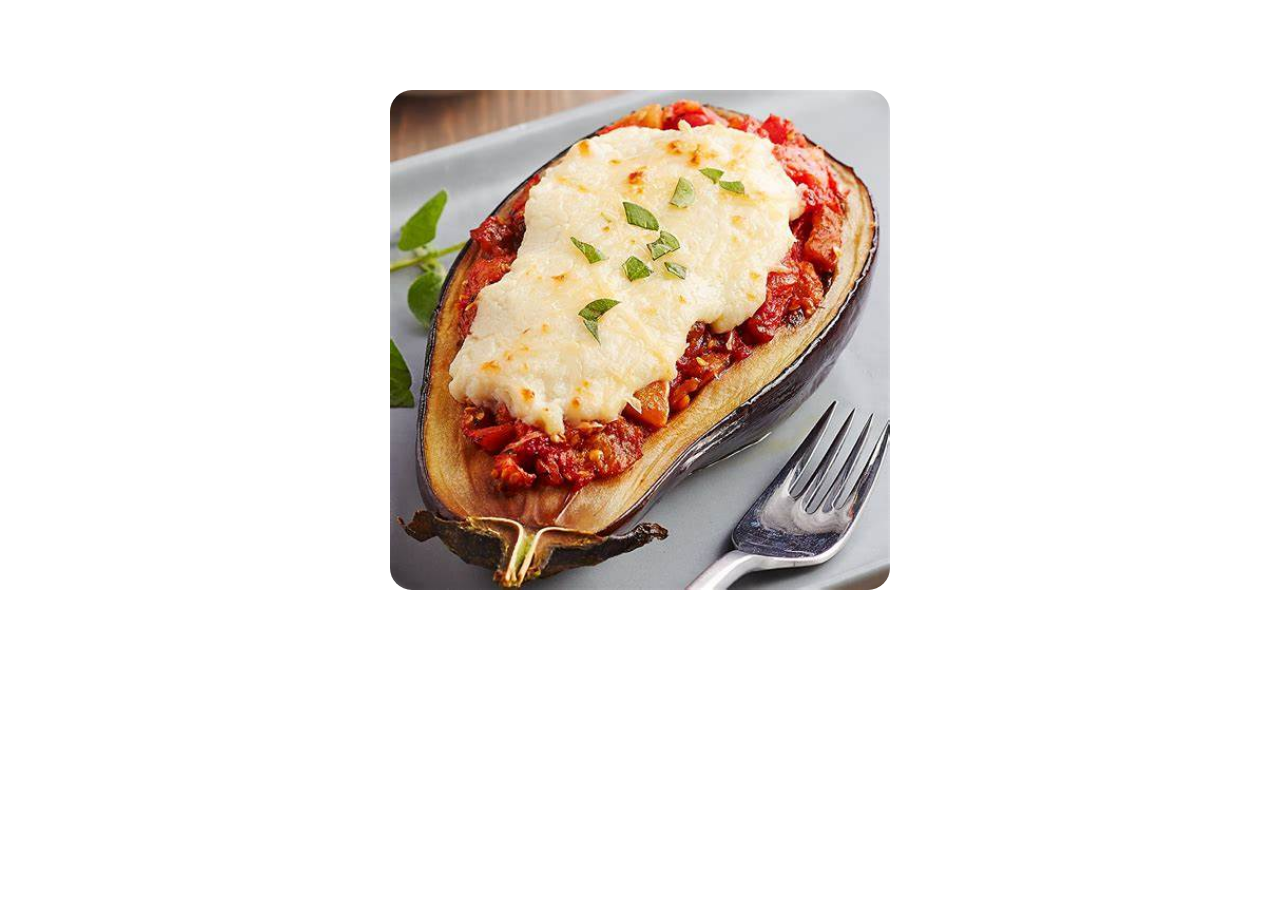
==== recipes/Stuffed_Eggplant.html @ 2e2d5253 "Add recipes files and style.css files for recipes" ====
<!DOCTYPE html>
<html lang="en">
<head>
    <meta charset="UTF-8">
    <meta name="viewport" content="width=device-width, initial-scale=1.0">
    <link rel="stylesheet" href="./style.css">
    <link rel="icon" href="./Stuffed_Eggplant-image.jpg">
    <title>Stuffed Eggplant</title>
</head>
<body>
    <div class="container">
        <h1>Stuffed Eggplant</h1>
    
        <img src="Stuffed_Eggplant-image.jpg" alt="Stuffed_Eggplant-image" height="500px" >
        
        <div class="ingredients">
            <h2>ingredients</h2>
        </div>
    </div>
    
</body>
</html>
---- recipes/style.css ----
@import url('https://fonts.googleapis.com/css2?family=Merriweather:ital,wght@0,300;0,400;0,700;0,900;1,300;1,400;1,700;1,900&family=Playwrite+CU&display=swap');
*{
    
    font-family: "Merriweather", serif;
    margin: 0;
    padding: 0;
    box-sizing: border-box;
}
body{
    
    height: 100vh;
    background-image: url('../vegetables-set-left-black-slate.jpg');
    display: flex;
    flex-direction: column;
    align-items: center;
    color: white;
  
    
}
h1{
    
    font-size: 2.5rem;
    text-align: center;
    margin: 20px 0;
}

img {
    box-shadow: 2px 2px 4px #fff;
    border-radius: 22px;
}
.ingredients{
    margin-top: 10px;
    
    
}
.ingredients h2{
    padding-bottom: 5px;
    border-bottom: 2px solid white;
}
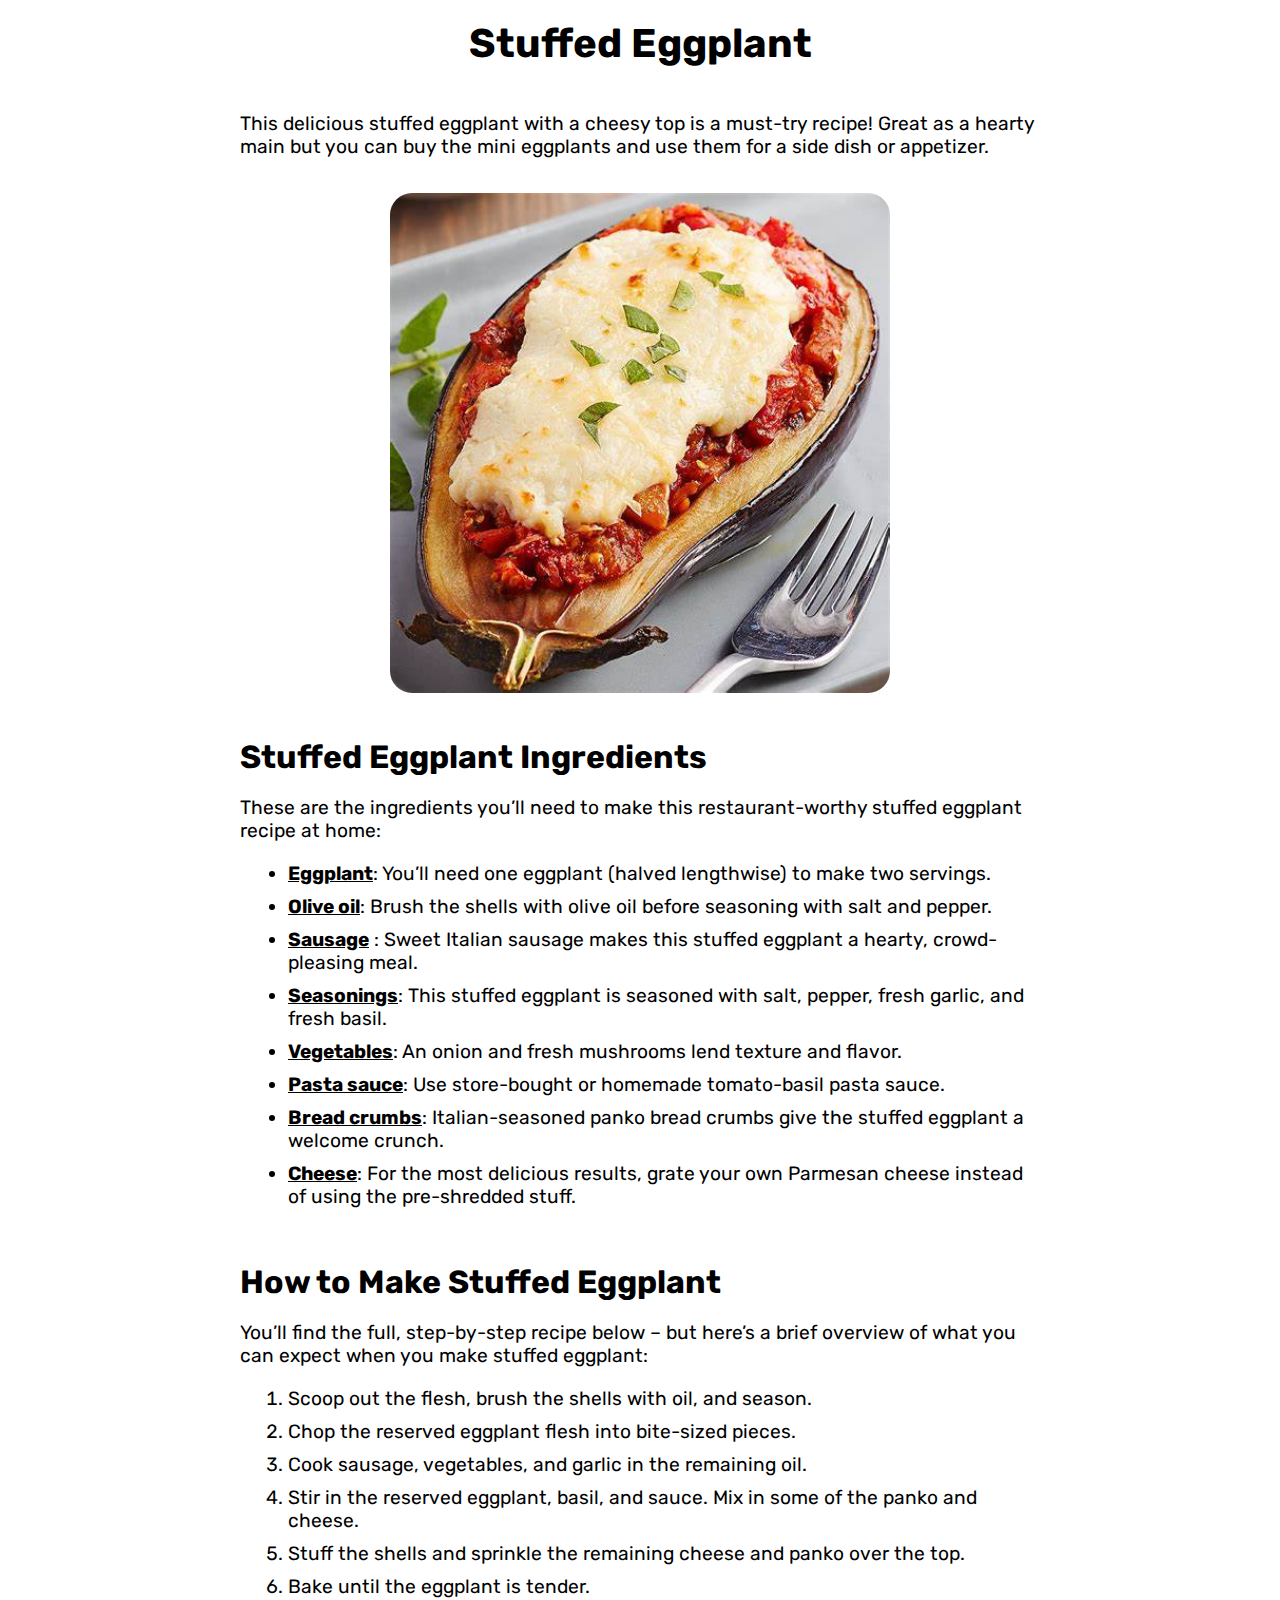
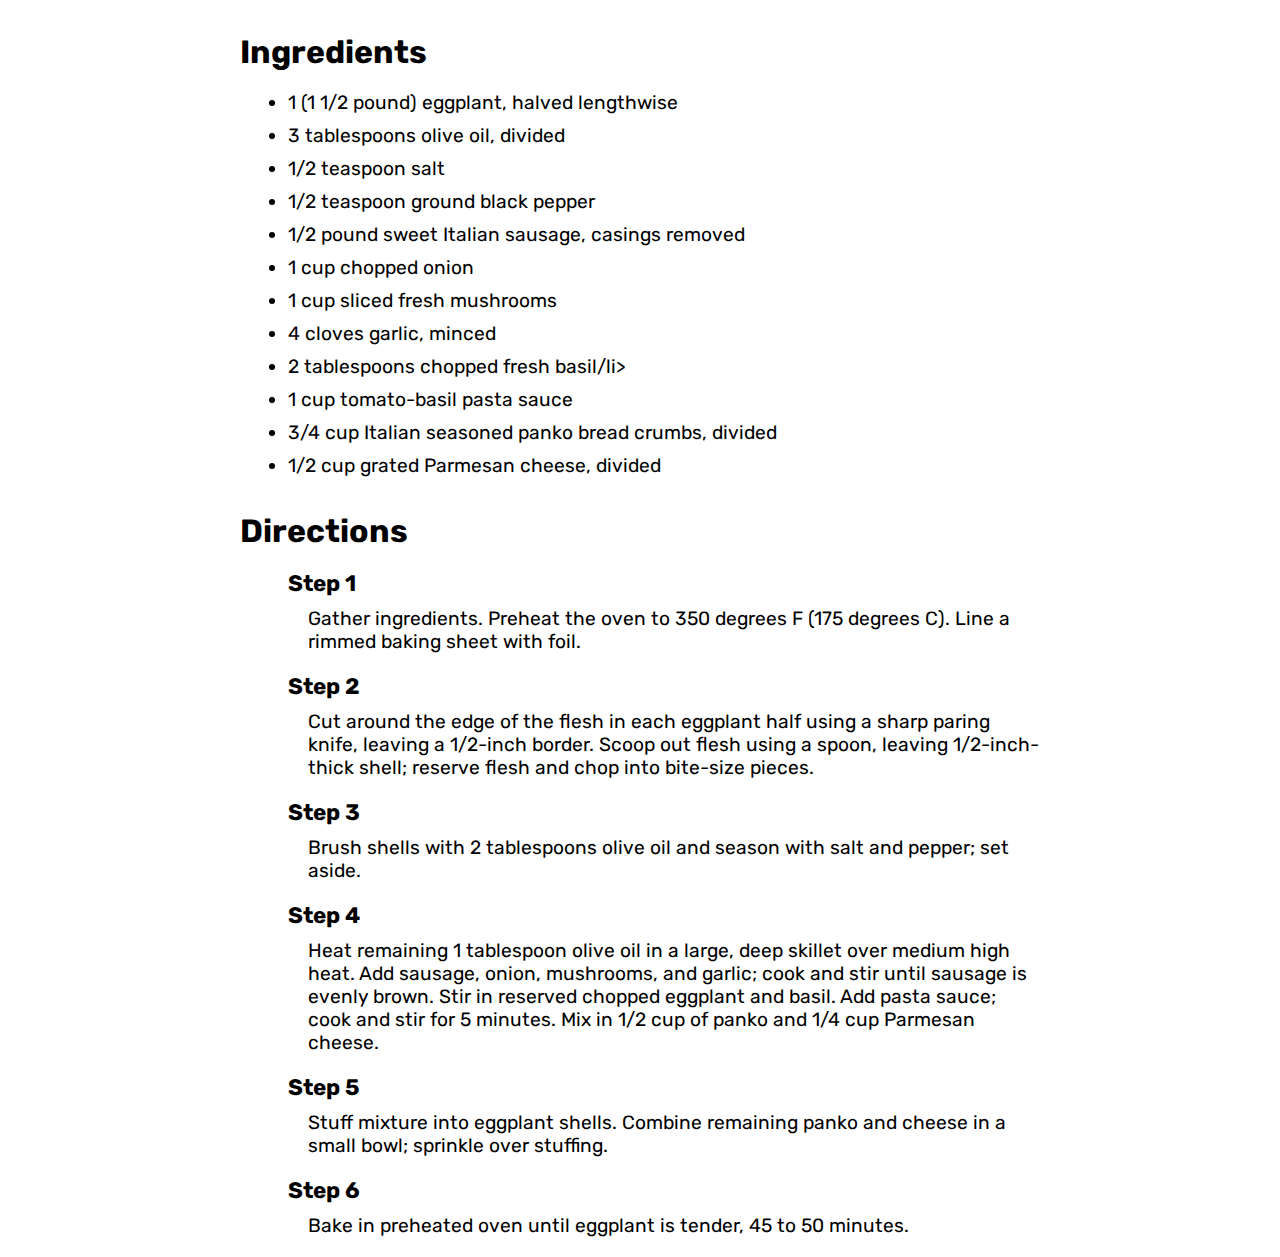
==== commit 44a2ecc1: "Finish html and css for Stuffed_Eggplant dish" ====
--- a/recipes/Stuffed_Eggplant.html
+++ b/recipes/Stuffed_Eggplant.html
@@ -10,11 +10,90 @@
 <body>
     <div class="container">
         <h1>Stuffed Eggplant</h1>
-    
-        <img src="Stuffed_Eggplant-image.jpg" alt="Stuffed_Eggplant-image" height="500px" >
+        <div class="introduction">
+            <p>This delicious stuffed eggplant with a cheesy top is a must-try recipe! Great as a hearty main but you can buy the mini eggplants and use them for a side dish or appetizer.</p>
+        </div>
+        <div class="dish-image">
+            <img src="Stuffed_Eggplant-image.jpg" alt="Stuffed_Eggplant-image" height="500px" >
+        </div>
         
         <div class="ingredients">
-            <h2>ingredients</h2>
+            <h2>Stuffed Eggplant Ingredients</h2>
+            <p>These are the ingredients you’ll need to make this restaurant-worthy stuffed eggplant recipe at home: </p>
+                <ul>
+                    <li><strong>Eggplant</strong>: You’ll need one eggplant (halved lengthwise) to make two servings.</li>
+                    <li><strong>Olive oil</strong>: Brush the shells with olive oil before seasoning with salt and pepper.</li>
+                    <li><strong>Sausage</strong> : Sweet Italian sausage makes this stuffed eggplant a hearty, crowd-pleasing meal.</li>
+                    <li><strong>Seasonings</strong>: This stuffed eggplant is seasoned with salt, pepper, fresh garlic, and fresh basil. </li>
+                    <li><strong>Vegetables</strong>: An onion and fresh mushrooms lend texture and flavor. </li>
+                    <li><strong>Pasta sauce</strong>: Use store-bought or homemade tomato-basil pasta sauce.</li>
+                    <li><strong>Bread crumbs</strong>: Italian-seasoned panko bread crumbs give the stuffed eggplant a welcome crunch. </li>
+                    <li><strong>Cheese</strong>: For the most delicious results, grate your own Parmesan cheese instead of using the pre-shredded stuff.</li>
+                </ul>
+                
+           
+        </div>
+        <div class="steps">
+            <h2>How to Make Stuffed Eggplant</h2>
+            <p>You’ll find the full, step-by-step recipe below – but here’s a brief overview of what you can expect when you make stuffed eggplant: </p>
+            <ol>
+                <li>Scoop out the flesh, brush the shells with oil, and season.</li>
+                <li>Chop the reserved eggplant flesh into bite-sized pieces.</li>
+                <li>Cook sausage, vegetables, and garlic in the remaining oil. </li>
+                <li>Stir in the reserved eggplant, basil, and sauce. Mix in some of the panko and cheese. </li>
+                <li>Stuff the shells and sprinkle the remaining cheese and panko over the top. </li>
+                <li>Bake until the eggplant is tender. </li>
+            </ol>
+        </div>
+        <div class="ingredients-detailed">
+            <h2>Ingredients</h2>
+            <ul>
+                <li>1 (1 1/2 pound) eggplant, halved lengthwise</li>
+                <li>3 tablespoons olive oil, divided</li>
+                <li>1/2 teaspoon salt</li>
+                <li>1/2 teaspoon ground black pepper</li>
+                <li>1/2 pound sweet Italian sausage, casings removed</li>
+                <li>1 cup chopped onion</li>
+                <li>1 cup sliced fresh mushrooms</li>
+                <li>4 cloves garlic, minced</li>
+                <li>2 tablespoons chopped fresh basil/li>
+                <li>1 cup tomato-basil pasta sauce</li>
+                <li>3/4 cup Italian seasoned panko bread crumbs, divided</li>
+                <li>1/2 cup grated Parmesan cheese, divided</li>
+            </ul>
+        </div>
+        <div class="directions">
+            <h2>Directions</h2>
+            <ul>
+                
+                <li>
+                    <h3>Step 1</h3>
+                    <p>Gather ingredients. Preheat the oven to 350 degrees F (175 degrees C). Line a rimmed baking sheet with foil.</p>
+                </li>
+                <li>
+                    <h3>Step 2</h3>
+                    <p>Cut around the edge of the flesh in each eggplant half using a sharp paring knife, leaving a 1/2-inch border. Scoop out flesh using a spoon, leaving 1/2-inch-thick shell; reserve flesh and chop into bite-size pieces.</p>
+
+                </li>
+                <li>
+                    <h3>Step 3</h3>
+                    <p>Brush shells with 2 tablespoons olive oil and season with salt and pepper; set aside.</p>
+
+                </li>
+                <li>
+                    <h3>Step 4</h3>
+                    <p>Heat remaining 1 tablespoon olive oil in a large, deep skillet over medium high heat. Add sausage, onion, mushrooms, and garlic; cook and stir until sausage is evenly brown. Stir in reserved chopped eggplant and basil. Add pasta sauce; cook and stir for 5 minutes. Mix in 1/2 cup of panko and 1/4 cup Parmesan cheese.</p>
+                </li>
+                <li>
+                    <h3>Step 5</h3>
+                    <p>Stuff mixture into eggplant shells. Combine remaining panko and cheese in a small bowl; sprinkle over stuffing.</p>
+                </li>
+                <li>
+                    <h3>Step 6</h3>
+                    <p>Bake in preheated oven until eggplant is tender, 45 to 50 minutes.</p>
+                </li>
+            </ul>
+
         </div>
     </div>
     
--- a/recipes/style.css
+++ b/recipes/style.css
@@ -1,39 +1,81 @@
-@import url('https://fonts.googleapis.com/css2?family=Merriweather:ital,wght@0,300;0,400;0,700;0,900;1,300;1,400;1,700;1,900&family=Playwrite+CU&display=swap');
+@import url('https://fonts.googleapis.com/css2?family=Merriweather:ital,wght@0,300;0,400;0,700;0,900;1,300;1,400;1,700;1,900&family=Playwrite+CU&family=Rubik:ital,wght@0,300..900;1,300..900&display=swap');
 *{
-    
-    font-family: "Merriweather", serif;
+    font-family: "Rubik", sans-serif;
     margin: 0;
     padding: 0;
     box-sizing: border-box;
 }
+
 body{
     
     height: 100vh;
-    background-image: url('../vegetables-set-left-black-slate.jpg');
+   
     display: flex;
     flex-direction: column;
     align-items: center;
-    color: white;
+    
+    
   
     
 }
-h1{
+
+.container{
+    width: 800px;
+    display: flex;
+    flex-flow: column nowrap;
+    gap: 25px;
+}
+.container h1{
     
     font-size: 2.5rem;
     text-align: center;
     margin: 20px 0;
 }
+.introduction p{
+    font-size: 1.2rem;
+    margin-bottom: 10px;
+   
+}
+.dish-image{
+    align-content: center;
+    margin: auto;
+}
+
 
 img {
-    box-shadow: 2px 2px 4px #fff;
+    display: block;
     border-radius: 22px;
 }
-.ingredients{
-    margin-top: 10px;
-    
-    
+.ingredients {
+    margin: 20px 0;  
 }
-.ingredients h2{
-    padding-bottom: 5px;
-    border-bottom: 2px solid white;
+ h2{
+    margin-bottom: 20px;
+    font-size: 2rem;
+}
+ p , ul li ,ol li{
+    font-size: 1.2rem;
+}
+ p{
+    margin-bottom: 20px;
+}
+ol, ul{
+    margin-left: 48px;
+} 
+ ul li,
+ ol li {
+    margin-bottom: 10px;
+}
+.ingredients ul li strong{
+    text-decoration: underline;
+}
+
+.directions ul{
+    list-style: none;
+}
+.directions ul li p{
+    padding-left:20px ;
+}
+h3{
+    margin-bottom: 10px;
 }